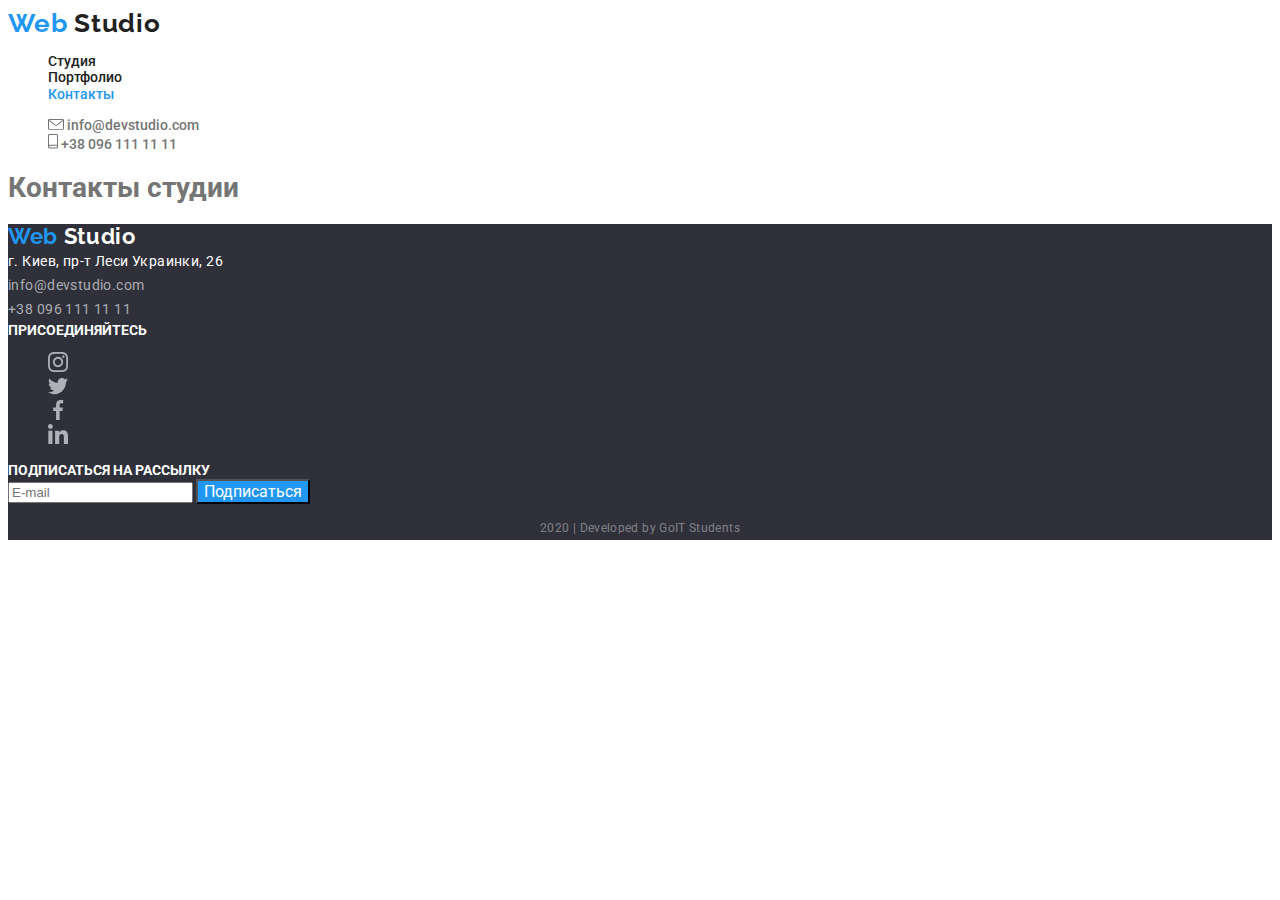
==== contacts.html @ 3feaa358 "Записывает файлы из Дз02" ====
<!DOCTYPE html>
<html lang="ru">
<head>
    <meta charset="UTF-8">
    <meta name="viewport" content="width=device-width, initial-scale=1.0">
    <title>Web Studio</title>
    <link href="https://fonts.googleapis.com/css2?family=Raleway:wght@700&family=Roboto:wght@400;500;700;900&display=swap" rel="stylesheet">
    <link rel="stylesheet" href="./css/main.css">
</head>
<body>
    <header class="page-header">
        <nav>
            <a href="./" class="logo">Web <span class="logo-top">Studio</span> </a>
            <ul class="site-nav">   
                <li><a href="./index.html" class="link">Студия</a></li>
                <li><a href="./portfolio.html" class="link">Портфолио</a></li>
                <li><a href="#" class="link current">Контакты</a></li>
            </ul>
        </nav>

            <ul class="contact-links">
                <li>
                    <a href="mailto:info@devstudio.com" class="mail"><img src="./images/letter.svg" alt="Эл. почта"/>
                info@devstudio.com</a></li>
                <li><a href="tel:+380961111111" class="tel"><img src="./images/phone.svg" alt="Номер тел"/>  
                +38 096 111 11 11</a></li>          
            </ul>

    </header>

    <main>
        <h1>
            Контакты студии
        </h1>
        
    </main>


    <footer class="page-footer">

        <a href="./" class="logo footer">Web <span class="logo-bottom">Studio</span> </a>
        <address class="address">            
            г. Киев, пр-т Леси Украинки, 26 <br>
            <a class="address-link" href="mailto:info@devstudio.com">info@devstudio.com</a> <br>
            <a class="address-link" href="tel:+380961111111">+38 096 111 11 11</a>
        </address>

        <section>
            <b class="join">присоединяйтесь</b>
            <ul>
                <li>
                    <a href="#" class="social-link"><img src="./images/instagram.svg" alt="Инстаграм"></a>
                </li>
                <li>
                    <a href="#" class="social-link"><img src="./images/twitter.svg" alt="Твиттер"></a>
                </li>
                <li>
                    <a href="#" class="social-link"><img src="./images/facebook.svg" alt="Фейсбук"></a>
                </li>
                <li>
                    <a href="#" class="social-link"><img src="./images/linkedin.svg" alt="Линкедин"></a>
                </li>
            </ul>
        </section>

        <section>
            <b class="join">подписаться на рассылку</b>
            <form>
                <input type="email" placeholder="E-mail" name="E-mail" required="">  
                <button class="button" type="submit">Подписаться</button>
            </form>
        </section>

        <p class="copyright">2020 | Developed by GoIT Students </p>
       

    </footer>
</body>
</html>
---- css/main.css ----
/* Цвет основного текста color: #757575; */
/* Цвет вторичного текста color: #212121; */
/* Цвет акцент color: #2196F3; */
/* цвет белый color: #FFFFFF; */
/* вторичный background-color: #E5E5E5; */

:root {
    --primary-text-color: #757575;
    --title-text-color: #212121;
    --accent-color:#2196F3;
    --white-color:#FFFFFF; 
    --secondary-bg-color:#E5E5E5;
    --footer-bg-color:#2F303A;
    --portfolio-bg:#F5F4FA;
 }

  body {
    
    color: var(--primary-text-color);
    background-color: var(--white-color);

    font-family: Roboto, sans-serif;
    font-style: normal;
    font-weight: 500;
    font-size: 14px;
    line-height: 1.2;
}

ul {
    list-style: none;
}
a {
    text-decoration: none;
}

/* Header */

/* .page-header {} */
.logo {
    color: var(--accent-color);
    text-decoration: none;

    font-family: Raleway, sans-serif;
    font-style: normal;
    font-weight: bold;
    font-size: 26px;
    line-height: 1.18;
    letter-spacing: 0.03em;
}
.logo-top {
    color: var(--title-text-color); 
}

/* Site-nav */

/* .site-nav { color: #212121; } */
.site-nav .link {
    color: var(--title-text-color); 
}
.site-nav .link:hover,
.site-nav .link:focus,
.site-nav .link:active {
    color: var(--accent-color);
}
.site-nav .link.current {
    color: var(--accent-color);
}

.contact-links .mail,
.contact-links .tel {
    color: var(--primary-text-color);
}
.contact-links .mail:hover,
.contact-links .mail:focus,
.contact-links .mail:active {
    color: var(--accent-color);
}

.contact-links .tel:hover,
.contact-links .tel:focus,
.contact-links .tel:active {
    color: var(--accent-color);
}


/* Hero */

.hero {
    background-color: var(--secondary-bg-color);
}
.hero-title {
    color:  var(--white-color);

    font-family: Roboto;
    font-style: normal;
    font-size: 44px;
    line-height: 1.2;

    text-align: center;
    text-transform: uppercase;
}
/* Button */

.button {
    color: var(--white-color);
    background-color: var(--accent-color);
    display: inline-block;

    font-family: inherit;
    /* font-style: normal; */
    font-size: 16px;
    /* line-height: 1.2; */

    align-items: center;
    text-align: center;
}

/* Section */

.section-title {
    color: var(--title-text-color);

    font-family: Roboto;
    font-style: normal;
    font-weight: bold;
    font-size: 36px;
    line-height: 1.16;
    text-align: center;
    letter-spacing: 0.03em;
}

/* Features */
.title {
    color: var(--title-text-color);

    font-family: Roboto;
    font-style: normal;
    font-weight: bold;
    font-size: 14px;
    line-height: 1.2;

    text-transform: uppercase;
}
.box:hover {
    background-color: var(--accent-color);

}
/* Team */
.team-title {
    color: var(--title-text-color);

    font-family: Roboto;
    font-style: normal;
    font-weight: 500;
    font-size: 16px;
    line-height: 1.18;
    letter-spacing: 0.03em;

    text-align: center;
}
.team-title.position {
    color: var(--primary-text-color);
    font-weight: normal;
}
.social-link:hover,
.social-link:focus {
     background-color: var(--accent-color);
}


/* Footer */

.page-footer {
    color: var(--white-color);
    background: var(--footer-bg-color);    
}
.logo.footer {
    font-size: 22px;
    line-height: 1.18;
}
.logo-bottom {
    color: var(--white-color);
}

.address {
    text-decoration: none;
    font-family: Roboto;
    font-style: normal;
    font-weight: normal;
    font-size: 14px;
    line-height: 1.71;
    letter-spacing: 0.03em;
}
.address-link {
    color: rgba(255, 255, 255, 0.6);
}
.join {
    font-family: Roboto;
    font-style: normal;
    font-weight: bold;
    font-size: 14px;
    line-height: 1.14;

    text-align: left;
    text-transform: uppercase;
}
.copyright {
    font-family: Roboto;
    font-style: normal;
    font-weight: normal;
    font-size: 12px;
    line-height: 2;

    text-align: center;
    letter-spacing: 0.03em;
   
    color: rgba(255, 255, 255, 0.4);
}

/* Portfolio styles */
.menu-nav .link:hover,
.menu-nav .link:focus,
.menu-nav .link:active {
    color: var(--white-color);
    background-color: var(--accent-color);
}
.button.primary {
    color: var(--title-text-color);
    background-color: var(--portfolio-bg);

    font-size: 16px;
    line-height: 1.6;
    text-align: center;
    letter-spacing: 0.03em;
}
.title.project {
    text-transform: none;

    font-size: 18px;
    line-height: 1.2;
}
.team-title.project {
    color: var(--primary-text-color);

    font-size: 16px;
    line-height: 1.88;

    text-align: Left;
}
.p-txt {
    color: var(--white-color);
    background-color: var(--accent-color);

    font-size: 18px;
    line-height: 1.55;

    letter-spacing: 0.03em;
}
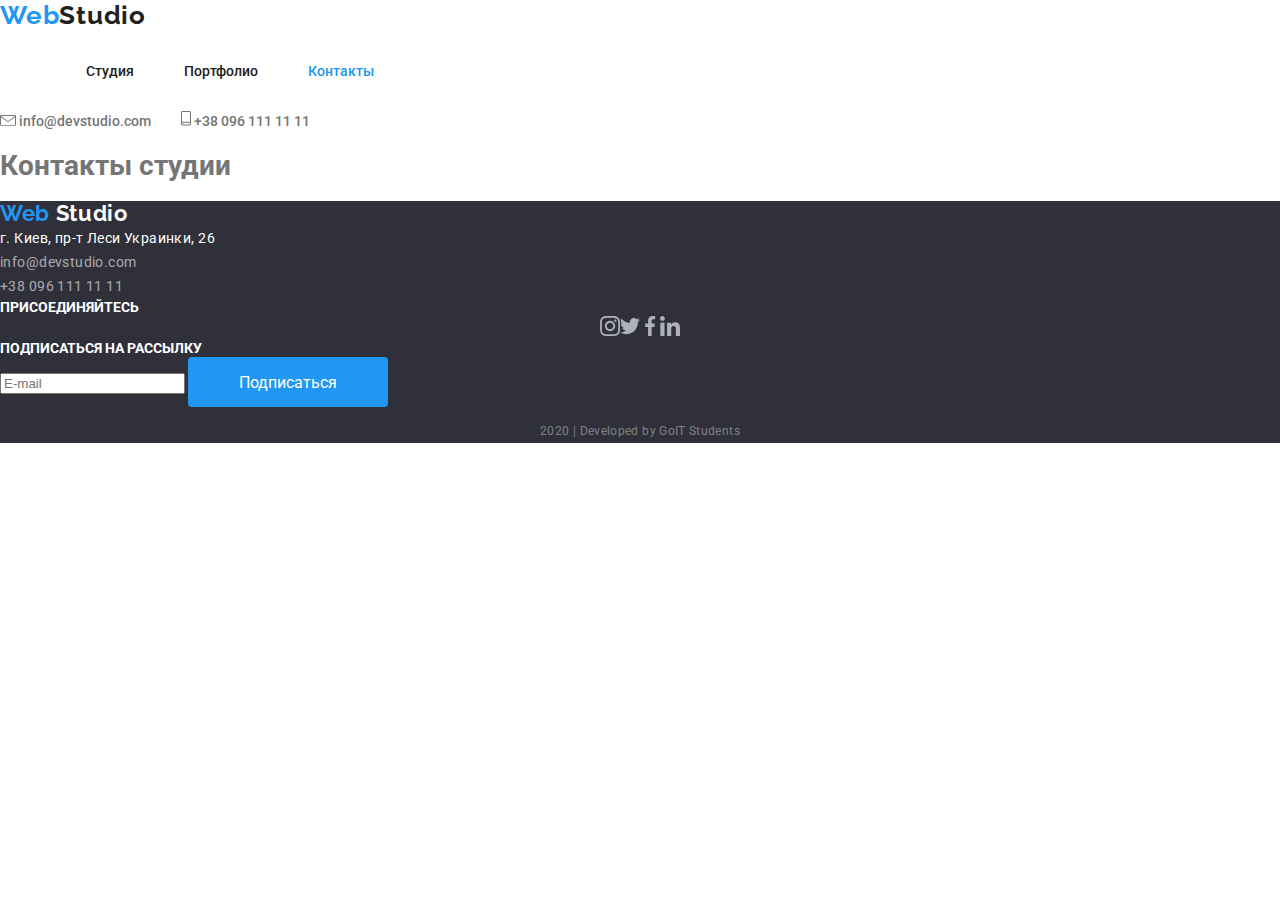
==== commit eb1a49c3: "размечает контейнер" ====
--- a/contacts.html
+++ b/contacts.html
@@ -9,22 +9,25 @@
 </head>
 <body>
     <header class="page-header">
-        <nav>
-            <a href="./" class="logo">Web <span class="logo-top">Studio</span> </a>
+        
+        <nav class="main-container">
+            <a href="./" class="logo">Web<span class="logo-top">Studio</span> </a>
+
             <ul class="site-nav">   
-                <li><a href="./index.html" class="link">Студия</a></li>
-                <li><a href="./portfolio.html" class="link">Портфолио</a></li>
-                <li><a href="#" class="link current">Контакты</a></li>
+                <li class="item"><a href="./index.html" class="link">Студия</a></li>
+                <li class="item"><a href="./portfolio.html" class="link">Портфолио</a></li>
+                <li class="item"><a href="#" class="link current">Контакты</a></li>
             </ul>
+            <ul class="contact-links">
+                <li class="item">
+                    <a href="mailto:info@devstudio.com" class="mail"><img src="./images/letter.svg" alt="Эл. почта"/>
+                info@devstudio.com</a></li>
+                <li class="item"><a href="tel:+380961111111" class="tel"><img src="./images/phone.svg" alt="Номер тел"/>  
+                +38 096 111 11 11</a></li>          
+            </ul>
+
         </nav>
 
-            <ul class="contact-links">
-                <li>
-                    <a href="mailto:info@devstudio.com" class="mail"><img src="./images/letter.svg" alt="Эл. почта"/>
-                info@devstudio.com</a></li>
-                <li><a href="tel:+380961111111" class="tel"><img src="./images/phone.svg" alt="Номер тел"/>  
-                +38 096 111 11 11</a></li>          
-            </ul>
 
     </header>
 
@@ -47,7 +50,7 @@
 
         <section>
             <b class="join">присоединяйтесь</b>
-            <ul>
+            <ul class="social">
                 <li>
                     <a href="#" class="social-link"><img src="./images/instagram.svg" alt="Инстаграм"></a>
                 </li>
--- a/css/main.css
+++ b/css/main.css
@@ -1,3 +1,13 @@
+html {
+    box-sizing: border-box;
+  }
+  
+  *,
+  *::before,
+  *::after {
+    box-sizing: inherit;
+  }
+  
 /* Цвет основного текста color: #757575; */
 /* Цвет вторичного текста color: #212121; */
 /* Цвет акцент color: #2196F3; */
@@ -15,6 +25,8 @@
  }
 
   body {
+
+    margin: 0;
     
     color: var(--primary-text-color);
     background-color: var(--white-color);
@@ -27,16 +39,36 @@
 }
 
 ul {
+    padding: 0;
+    margin: 0;
     list-style: none;
 }
 a {
     text-decoration: none;
 }
 
+/* h1, h2, h3, h4, h5, h6 {
+    margin: 0;
+} */
+
+
 /* Header */
 
-/* .page-header {} */
+.page-header {
+    /* background-color: rgb(213, 230, 230); */
+    /* display: flex; */
+}
+
+.container.main-container {
+    display: flex;
+    align-items: center;
+    padding-top: 0;
+    padding-bottom: 0;
+}
+
 .logo {
+    display: inline-block ;
+
     color: var(--accent-color);
     text-decoration: none;
 
@@ -52,10 +84,21 @@
 }
 
 /* Site-nav */
+.site-nav {
+    display: flex;
+    margin-left: 86px;
+}
+.site-nav .item + .item {
+    margin-left: 50px;
+}
 
 /* .site-nav { color: #212121; } */
 .site-nav .link {
     color: var(--title-text-color); 
+
+    display: block;
+    padding-top: 32px;
+    padding-bottom: 32px;
 }
 .site-nav .link:hover,
 .site-nav .link:focus,
@@ -66,6 +109,16 @@
     color: var(--accent-color);
 }
 
+.contact-links {
+    display: flex;
+    margin-left: auto;
+    align-items: baseline;
+}
+
+.contact-links .item + .item {
+    margin-left: 30px;
+}
+
 .contact-links .mail,
 .contact-links .tel {
     color: var(--primary-text-color);
@@ -87,29 +140,56 @@
 
 .hero {
     background-color: var(--secondary-bg-color);
+    text-align: center;
+    padding-top: 200px;
+    padding-bottom: 200px;
 }
 .hero-title {
+    margin-top: 0;
+    margin-bottom: 46px;
+   
     color:  var(--white-color);
 
     font-family: Roboto;
     font-style: normal;
     font-size: 44px;
     line-height: 1.2;
-
-    text-align: center;
     text-transform: uppercase;
 }
+/* Container */
+
+.container {
+    
+    width: 1230px;
+    padding-right: 15px;
+    padding-left: 15px;
+    padding-top: 94px;
+    padding-bottom: 94px;
+    margin: 0 auto;
+    outline: 2px solid teal;
+}
 /* Button */
 
 .button {
+    
+    display: inline-block;
+    min-width: 200px;
+    height: 50px;
+    padding: 10px 32px;
+    border-radius: 4px;
+    border: 1px solid transparent;
+    margin-left: auto;
+    margin-right: auto;
+
     color: var(--white-color);
     background-color: var(--accent-color);
-    display: inline-block;
+    
+    
 
     font-family: inherit;
     /* font-style: normal; */
     font-size: 16px;
-    /* line-height: 1.2; */
+    line-height: 1.88;
 
     align-items: center;
     text-align: center;
@@ -117,7 +197,12 @@
 
 /* Section */
 
+
 .section-title {
+       
+    margin-top: 0;
+    margin-bottom: 50px;
+    
     color: var(--title-text-color);
 
     font-family: Roboto;
@@ -130,7 +215,19 @@
 }
 
 /* Features */
+
+.container.features {
+    padding-bottom: 0;
+}
+.feature-list {
+    display: flex;
+}
+
 .title {
+
+    margin-top: 0;
+    margin-bottom: 0;
+
     color: var(--title-text-color);
 
     font-family: Roboto;
@@ -138,14 +235,46 @@
     font-weight: bold;
     font-size: 14px;
     line-height: 1.2;
-
     text-transform: uppercase;
+    text-align: center;
+}
+.box {
+    display: block;
+    text-align: center;
 }
 .box:hover {
     background-color: var(--accent-color);
 
 }
+.feature-list p {
+    margin-top: 0;
+    margin-bottom: 0;
+
+}
+.feature-list .item + .item {
+    margin-left: 30px;
+}
+/* Work */
+.work-list {
+    display: flex;
+}
+.work-list .item + .item {
+    margin-left: 30px;
+}
 /* Team */
+
+.section.team {
+    background-color: var(--portfolio-bg);
+}
+
+.team-list {
+    display: flex;
+}
+.social {
+    display: flex;
+    justify-content: center;
+}
+
 .team-title {
     color: var(--title-text-color);
 
@@ -166,9 +295,27 @@
 .social-link:focus {
      background-color: var(--accent-color);
 }
+.team-list .item + .item {
+    margin-left: 30px;
+}
+.social .item + .item {
+    margin-left: 30px;
+}
+
+/* Clients */
+.clients-list {
+    display: flex;
+    justify-content: space-around;
+}
 
 
 /* Footer */
+.container.footer {
+    display: flex;
+    align-items: center;
+    padding-top: 0;
+    padding-bottom: 0;
+}
 
 .page-footer {
     color: var(--white-color);
@@ -233,6 +380,10 @@
     text-align: center;
     letter-spacing: 0.03em;
 }
+.menu-nav {
+    display: flex;
+}
+
 .title.project {
     text-transform: none;
 
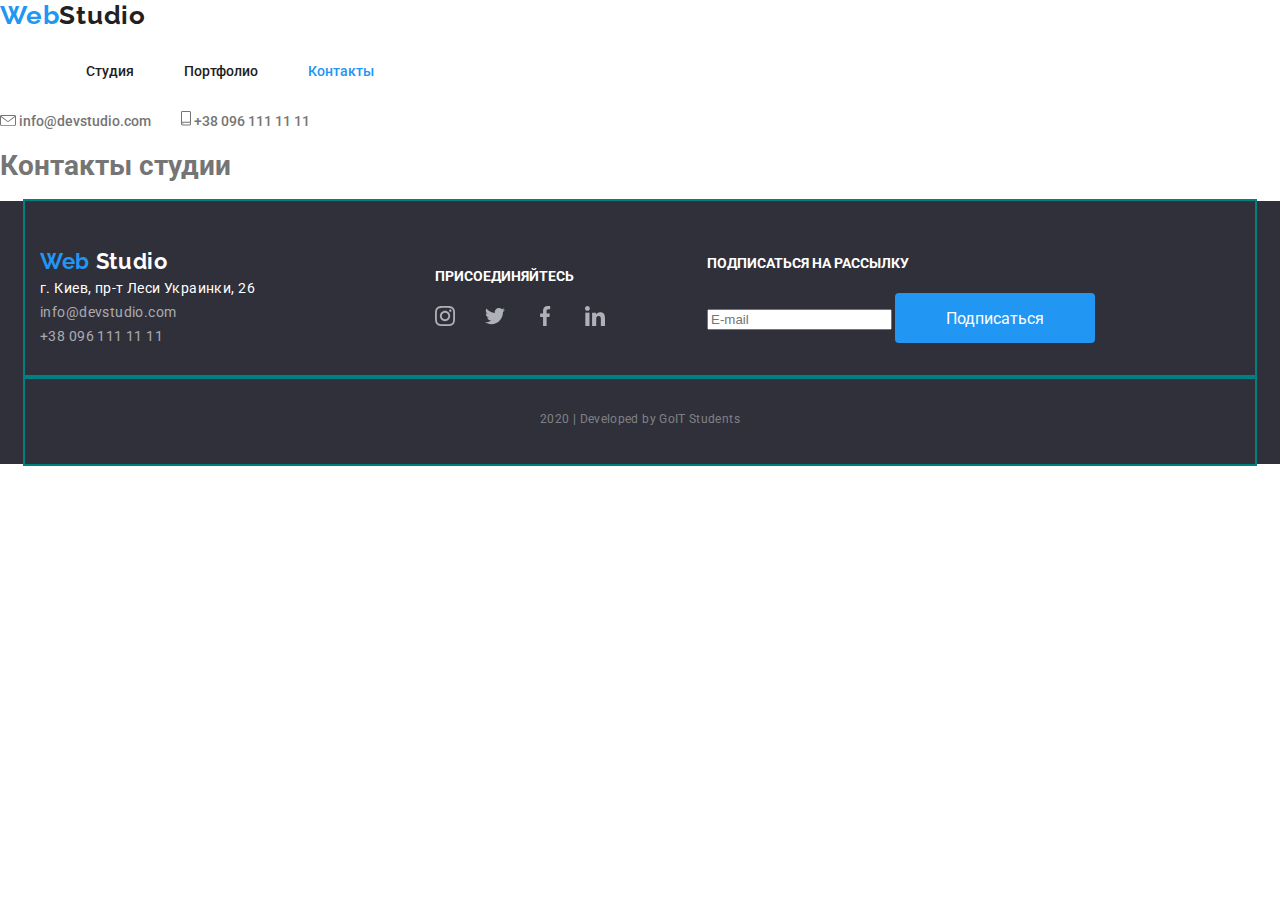
==== commit c0fbfc14: "размечает футер" ====
--- a/contacts.html
+++ b/contacts.html
@@ -41,41 +41,46 @@
 
     <footer class="page-footer">
 
-        <a href="./" class="logo footer">Web <span class="logo-bottom">Studio</span> </a>
-        <address class="address">            
-            г. Киев, пр-т Леси Украинки, 26 <br>
-            <a class="address-link" href="mailto:info@devstudio.com">info@devstudio.com</a> <br>
-            <a class="address-link" href="tel:+380961111111">+38 096 111 11 11</a>
-        </address>
+        <div class="container footer">
+           <address class="address">   
+               <a href="./" class="logo footer">Web <span class="logo-bottom">Studio</span> </a> <br>
+               г. Киев, пр-т Леси Украинки, 26 <br>
+               <a class="address-link" href="mailto:info@devstudio.com">info@devstudio.com</a> <br>
+               <a class="address-link" href="tel:+380961111111">+38 096 111 11 11</a>
+           </address>
+   
+           <section>
+               <b class="join">присоединяйтесь</b>
+               <ul class="social">
+                   <li class="item">
+                       <a href="#" class="social-link"><img src="./images/instagram.svg" alt="Инстаграм"></a>
+                   </li>
+                   <li class="item">
+                       <a href="#" class="social-link"><img src="./images/twitter.svg" alt="Твиттер"></a>
+                   </li>
+                   <li class="item">
+                       <a href="#" class="social-link"><img src="./images/facebook.svg" alt="Фейсбук"></a>
+                   </li>
+                   <li class="item">
+                       <a href="#" class="social-link"><img src="./images/linkedin.svg" alt="Линкедин"></a>
+                   </li>
+               </ul>
+           </section>
+   
+           <section class="mailing">
+               <b class="join">подписаться на рассылку</b>
+               <form>
+                   <input type="email" placeholder="E-mail" name="E-mail" required="">  
+                   <button class="button" type="submit">Подписаться</button>
+               </form>
+           </section>
+   
+        </div>   
 
-        <section>
-            <b class="join">присоединяйтесь</b>
-            <ul class="social">
-                <li>
-                    <a href="#" class="social-link"><img src="./images/instagram.svg" alt="Инстаграм"></a>
-                </li>
-                <li>
-                    <a href="#" class="social-link"><img src="./images/twitter.svg" alt="Твиттер"></a>
-                </li>
-                <li>
-                    <a href="#" class="social-link"><img src="./images/facebook.svg" alt="Фейсбук"></a>
-                </li>
-                <li>
-                    <a href="#" class="social-link"><img src="./images/linkedin.svg" alt="Линкедин"></a>
-                </li>
-            </ul>
-        </section>
+        <div class="container copy">
+           <p class="copyright">2020 | Developed by GoIT Students </p>
+        </div>
 
-        <section>
-            <b class="join">подписаться на рассылку</b>
-            <form>
-                <input type="email" placeholder="E-mail" name="E-mail" required="">  
-                <button class="button" type="submit">Подписаться</button>
-            </form>
-        </section>
-
-        <p class="copyright">2020 | Developed by GoIT Students </p>
-       
 
     </footer>
 </body>
--- a/css/main.css
+++ b/css/main.css
@@ -313,8 +313,8 @@
 .container.footer {
     display: flex;
     align-items: center;
-    padding-top: 0;
-    padding-bottom: 0;
+    padding-top: 48px;
+    padding-bottom: 28px;
 }
 
 .page-footer {
@@ -330,6 +330,8 @@
 }
 
 .address {
+
+    margin-right: 180px;
     text-decoration: none;
     font-family: Roboto;
     font-style: normal;
@@ -342,6 +344,10 @@
     color: rgba(255, 255, 255, 0.6);
 }
 .join {
+    
+    display: block;
+    margin-bottom: 21px;
+
     font-family: Roboto;
     font-style: normal;
     font-weight: bold;
@@ -351,7 +357,17 @@
     text-align: left;
     text-transform: uppercase;
 }
+.mailing {
+    margin-left: 102px;
+}
+
+.container.copy {
+    padding-top: 18px;
+    padding-bottom: 21px;
+}
 .copyright {
+    /* display: block; */
+  
     font-family: Roboto;
     font-style: normal;
     font-weight: normal;
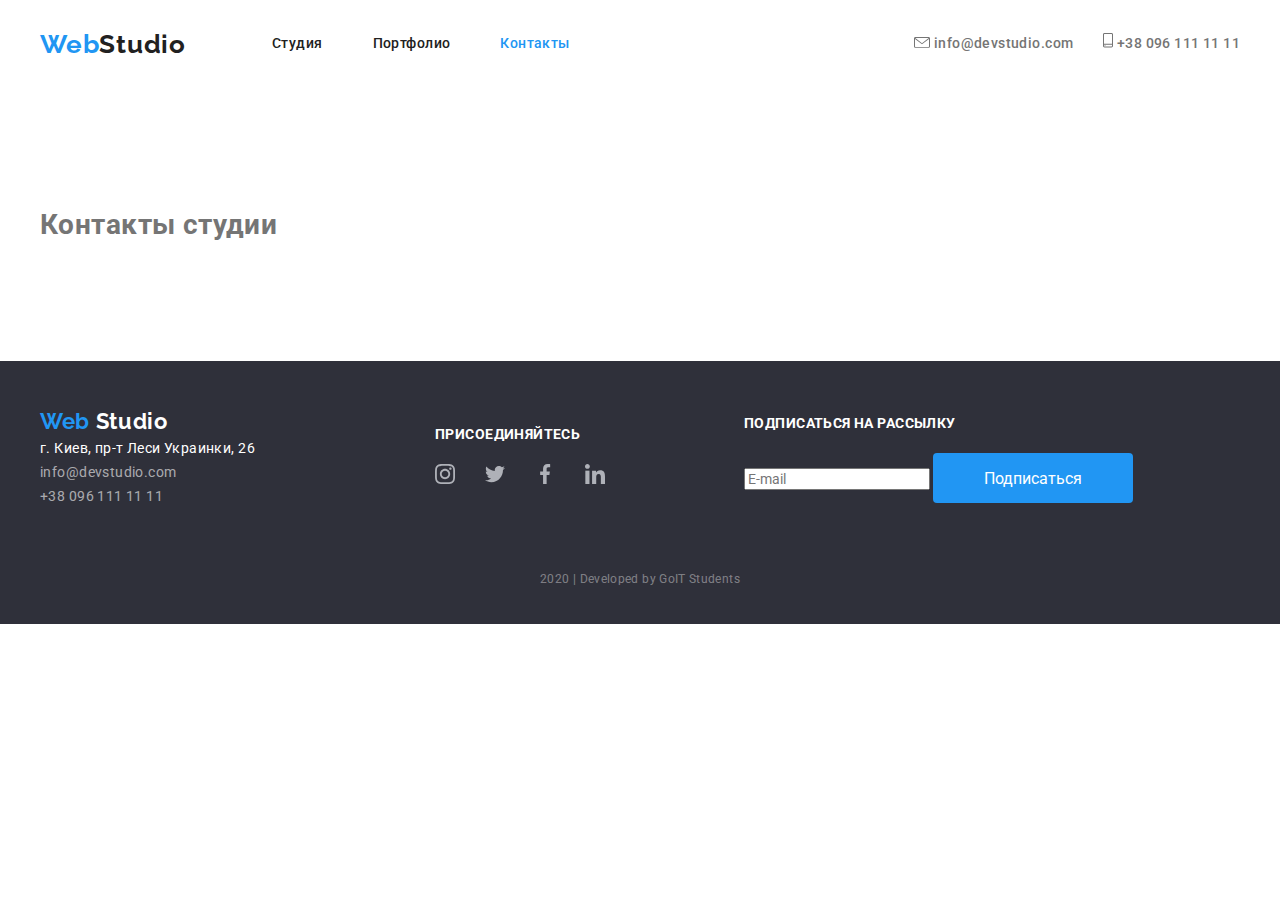
==== commit 8ea1122f: "исправления в контакты" ====
--- a/contacts.html
+++ b/contacts.html
@@ -5,12 +5,13 @@
     <meta name="viewport" content="width=device-width, initial-scale=1.0">
     <title>Web Studio</title>
     <link href="https://fonts.googleapis.com/css2?family=Raleway:wght@700&family=Roboto:wght@400;500;700;900&display=swap" rel="stylesheet">
+    <link rel="stylesheet" href="https://cdnjs.cloudflare.com/ajax/libs/modern-normalize/0.6.0/modern-normalize.min.css">
     <link rel="stylesheet" href="./css/main.css">
 </head>
 <body>
     <header class="page-header">
         
-        <nav class="main-container">
+        <nav class="container main-container">
             <a href="./" class="logo">Web<span class="logo-top">Studio</span> </a>
 
             <ul class="site-nav">   
@@ -32,9 +33,13 @@
     </header>
 
     <main>
-        <h1>
-            Контакты студии
-        </h1>
+
+        <div class="container">
+            <h1>
+                Контакты студии
+            </h1>
+        </div>
+
         
     </main>
 
--- a/css/main.css
+++ b/css/main.css
@@ -22,6 +22,8 @@
     --secondary-bg-color:#E5E5E5;
     --footer-bg-color:#2F303A;
     --portfolio-bg:#F5F4FA;
+    --border-color:#AFB1B8;
+    --border-color-second:#EEEEEE;
  }
 
   body {
@@ -35,12 +37,14 @@
     font-style: normal;
     font-weight: 500;
     font-size: 14px;
-    line-height: 1.2;
+    line-height: 1.71;
+    letter-spacing: 0.03em;
 }
 
 ul {
     padding: 0;
-    margin: 0;
+    margin-top: 0;
+    margin-bottom: 0;
     list-style: none;
 }
 a {
@@ -166,7 +170,7 @@
     padding-top: 94px;
     padding-bottom: 94px;
     margin: 0 auto;
-    outline: 2px solid teal;
+    /* outline: 2px solid teal; */
 }
 /* Button */
 
@@ -240,12 +244,25 @@
 }
 .box {
     display: block;
-    text-align: center;
+    width: 278px;
+    height: 120px;
+    align-items: center;
+    padding-top: 25px;
+    padding-bottom: 25px;
+    margin-bottom: 30px;
+
+    background-color: var(--portfolio-bg);
 }
 .box:hover {
     background-color: var(--accent-color);
 
 }
+.box-icon {
+    display: block;
+    margin-right: auto;
+    margin-left: auto;
+}
+
 .feature-list p {
     margin-top: 0;
     margin-bottom: 0;
@@ -254,6 +271,13 @@
 .feature-list .item + .item {
     margin-left: 30px;
 }
+.txt {
+    display: block;
+    width: 278px;
+    height: 75px;
+    margin-top: 10px;
+}
+
 /* Work */
 .work-list {
     display: flex;
@@ -261,6 +285,7 @@
 .work-list .item + .item {
     margin-left: 30px;
 }
+
 /* Team */
 
 .section.team {
@@ -270,9 +295,16 @@
 .team-list {
     display: flex;
 }
+
 .social {
     display: flex;
-    justify-content: center;
+    width: 207px;
+    /* height: 44px; */
+    /* padding-top: 12px;
+    padding-bottom: 12px; */
+    /* justify-content: center; */
+    margin-left: auto;
+    margin-right: auto;
 }
 
 .team-title {
@@ -307,7 +339,26 @@
     display: flex;
     justify-content: space-around;
 }
-
+.client {
+    display: block;
+    width: 175px;
+    height: 90px;
+    padding-top: 20px;
+    /* align-items: center; */
+    margin-bottom: 30px;
+
+    border: 1px solid var(--border-color);
+    border-radius: 4px;
+}
+.client:hover {
+    border-color: var(--accent-color);
+    color: var(--accent-color);
+}
+.client-logo {
+    display: block;
+    margin-right: auto;
+    margin-left: auto;
+}
 
 /* Footer */
 .container.footer {
@@ -316,6 +367,10 @@
     padding-top: 48px;
     padding-bottom: 28px;
 }
+.net-footer {
+    width: 207px;
+    height: 81px;
+}
 
 .page-footer {
     color: var(--white-color);
@@ -381,6 +436,16 @@
 }
 
 /* Portfolio styles */
+
+.container.filtr {
+    padding-top: 94px;
+    padding-bottom: 50px;
+}
+.container.projects {
+    /* padding-right: 0;
+    padding-left: 0; */
+}
+
 .menu-nav .link:hover,
 .menu-nav .link:focus,
 .menu-nav .link:active {
@@ -391,28 +456,63 @@
     color: var(--title-text-color);
     background-color: var(--portfolio-bg);
 
+    font-weight: 500;
     font-size: 16px;
-    line-height: 1.6;
-    text-align: center;
-    letter-spacing: 0.03em;
+    line-height: 1.63;
+    text-align: center;
+    letter-spacing: 0.03em;
+}
+.filtr {
+    min-width: 30px;
+    height: 38px;
+    padding: 6px 22px;
 }
 .menu-nav {
     display: flex;
-}
-
+    justify-content: center;
+}
+.menu-nav .item + .item {
+    margin-left: 8px;
+}
+.projects-list {
+    display: flex;
+    flex-wrap: wrap;
+}
+
+
+.projects-list >.item {
+    width: 380px;
+    border: 1px solid var(--border-color-second);
+    box-shadow: 1px 4px 6px rgba(0, 0, 0, 0.16), 0px 4px 4px rgba(0, 0, 0, 0.06), 0px 1px 1px rgba(0, 0, 0, 0.12);
+    border-radius: 5px;
+    margin-right: 30px;
+    margin-bottom: 30px;
+}
+.projects-list >.item:nth-child(3n) {
+    margin-right: 0;
+}
+.projects-list >.item:nth-last-child(-n + 3) {
+    margin-bottom: 0;
+}
+.profile {
+    margin-left: 24px;
+
+   
+}
 .title.project {
+   
     text-transform: none;
-
     font-size: 18px;
     line-height: 1.2;
+    text-align: left;
 }
 .team-title.project {
+
     color: var(--primary-text-color);
 
     font-size: 16px;
     line-height: 1.88;
-
-    text-align: Left;
+    text-align: left;
 }
 .p-txt {
     color: var(--white-color);
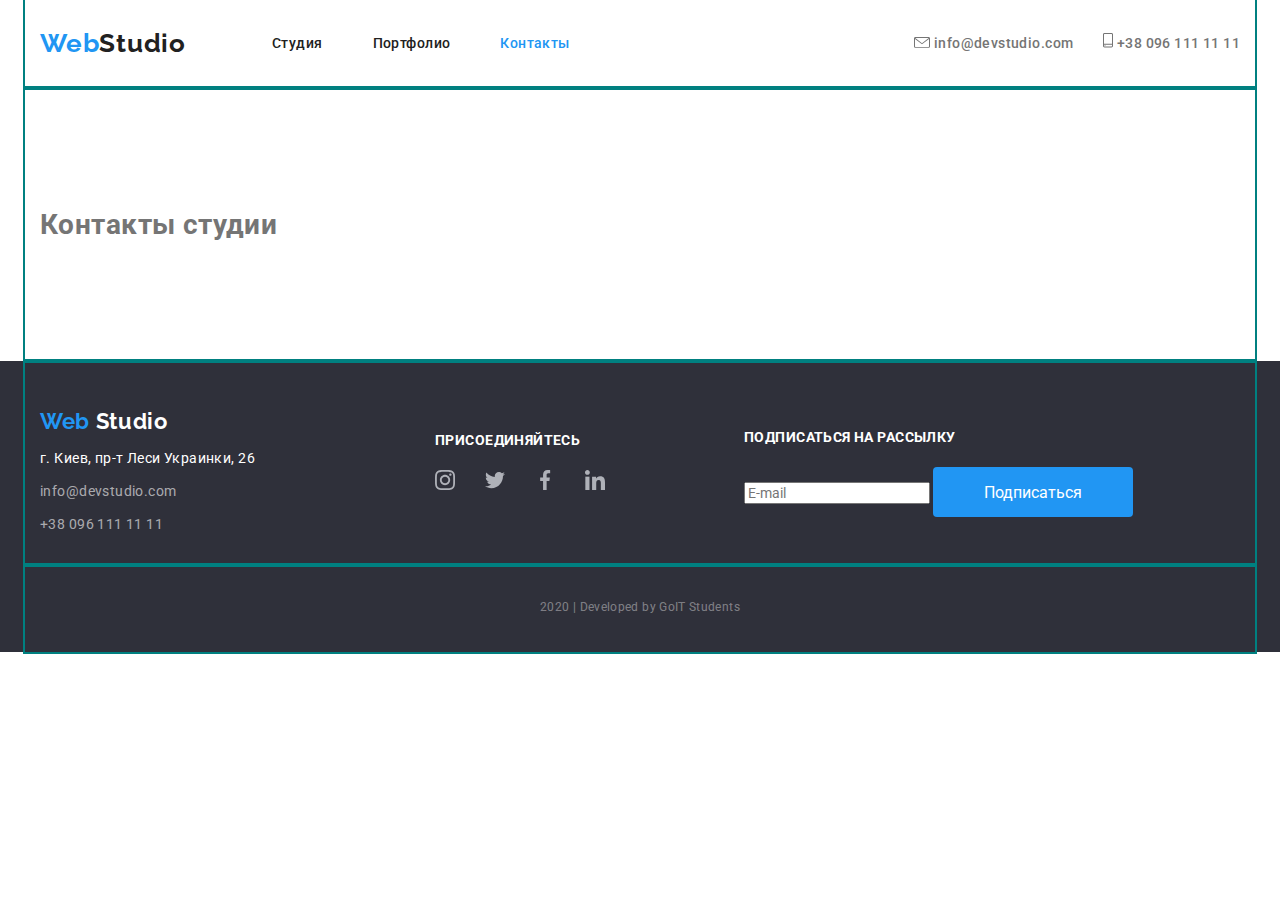
==== commit dcaed791: "вносит правки в портфолио" ====
--- a/contacts.html
+++ b/contacts.html
@@ -9,11 +9,14 @@
     <link rel="stylesheet" href="./css/main.css">
 </head>
 <body>
+   
     <header class="page-header">
         
         <nav class="container main-container">
-            <a href="./" class="logo">Web<span class="logo-top">Studio</span> </a>
-
+            <div class="logotype">
+                <a href="./" class="logo">Web<span class="logo-top">Studio</span> </a>
+            </div>
+                
             <ul class="site-nav">   
                 <li class="item"><a href="./index.html" class="link">Студия</a></li>
                 <li class="item"><a href="./portfolio.html" class="link">Портфолио</a></li>
@@ -47,45 +50,46 @@
     <footer class="page-footer">
 
         <div class="container footer">
-           <address class="address">   
-               <a href="./" class="logo footer">Web <span class="logo-bottom">Studio</span> </a> <br>
-               г. Киев, пр-т Леси Украинки, 26 <br>
-               <a class="address-link" href="mailto:info@devstudio.com">info@devstudio.com</a> <br>
-               <a class="address-link" href="tel:+380961111111">+38 096 111 11 11</a>
-           </address>
-   
-           <section>
-               <b class="join">присоединяйтесь</b>
-               <ul class="social">
-                   <li class="item">
-                       <a href="#" class="social-link"><img src="./images/instagram.svg" alt="Инстаграм"></a>
-                   </li>
-                   <li class="item">
-                       <a href="#" class="social-link"><img src="./images/twitter.svg" alt="Твиттер"></a>
-                   </li>
-                   <li class="item">
-                       <a href="#" class="social-link"><img src="./images/facebook.svg" alt="Фейсбук"></a>
-                   </li>
-                   <li class="item">
-                       <a href="#" class="social-link"><img src="./images/linkedin.svg" alt="Линкедин"></a>
-                   </li>
-               </ul>
-           </section>
-   
-           <section class="mailing">
-               <b class="join">подписаться на рассылку</b>
-               <form>
-                   <input type="email" placeholder="E-mail" name="E-mail" required="">  
-                   <button class="button" type="submit">Подписаться</button>
-               </form>
-           </section>
-   
+                    <address class="address">   
+                        <div class="logotype footer">
+                            <a href="./" class="logo footer">Web <span class="logo-bottom">Studio</span></a> 
+                        </div>
+                        <p>г. Киев, пр-т Леси Украинки, 26</p> 
+                        <a class="address-link" href="mailto:info@devstudio.com">info@devstudio.com</a> <br>
+                        <a class="address-link" href="tel:+380961111111">+38 096 111 11 11</a>
+                    </address>
+        
+                <section class="net-footer">
+                    <b class="join">присоединяйтесь</b>
+                    <ul class="social">
+                        <li class="item">
+                            <a href="#" class="social-link"><img src="./images/instagram.svg" alt="Инстаграм"></a>
+                        </li>
+                        <li class="item">
+                            <a href="#" class="social-link"><img src="./images/twitter.svg" alt="Твиттер"></a>
+                        </li>
+                        <li class="item">
+                            <a href="#" class="social-link"><img src="./images/facebook.svg" alt="Фейсбук"></a>
+                        </li>
+                        <li class="item">
+                            <a href="#" class="social-link"><img src="./images/linkedin.svg" alt="Линкедин"></a>
+                        </li>
+                    </ul>
+                </section>
+
+                <section class="mailing">
+                    <b class="join">подписаться на рассылку</b>
+                    <form>
+                        <input type="email" placeholder="E-mail" name="E-mail" required="">  
+                        <button class="button" type="submit">Подписаться</button>
+                    </form>
+                </section>
+        
         </div>   
 
-        <div class="container copy">
-           <p class="copyright">2020 | Developed by GoIT Students </p>
-        </div>
-
+             <div class="container copy">
+                <p class="copyright">2020 | Developed by GoIT Students </p>
+            </div>
 
     </footer>
 </body>
--- a/css/main.css
+++ b/css/main.css
@@ -69,7 +69,10 @@
     padding-top: 0;
     padding-bottom: 0;
 }
-
+.logotype {
+    display: block;
+    margin-right: 86px;
+}
 .logo {
     display: inline-block ;
 
@@ -90,10 +93,10 @@
 /* Site-nav */
 .site-nav {
     display: flex;
-    margin-left: 86px;
-}
-.site-nav .item + .item {
-    margin-left: 50px;
+    /* margin-left: 86px; */
+}
+.site-nav .item:not(:last-child) {
+    margin-right: 50px;
 }
 
 /* .site-nav { color: #212121; } */
@@ -119,8 +122,8 @@
     align-items: baseline;
 }
 
-.contact-links .item + .item {
-    margin-left: 30px;
+.contact-links .item:not(:last-child) {
+    margin-right: 30px;
 }
 
 .contact-links .mail,
@@ -170,7 +173,7 @@
     padding-top: 94px;
     padding-bottom: 94px;
     margin: 0 auto;
-    /* outline: 2px solid teal; */
+    outline: 2px solid teal;
 }
 /* Button */
 
@@ -264,26 +267,35 @@
 }
 
 .feature-list p {
-    margin-top: 0;
-    margin-bottom: 0;
-
-}
-.feature-list .item + .item {
-    margin-left: 30px;
-}
-.txt {
-    display: block;
     width: 278px;
     height: 75px;
     margin-top: 10px;
+    margin-bottom: 0;
+
+}
+.feature-list .item:not(:last-child) {
+    margin-right: 30px;
 }
 
 /* Work */
 .work-list {
     display: flex;
 }
-.work-list .item + .item {
-    margin-left: 30px;
+.work-list .item:not(:last-child) {
+    margin-right: 30px;
+}
+
+.work-list .title {
+
+    color: var(--white-color);
+    background-color: rgba(47, 48, 58, 0.8);
+    border-radius: 0px 0px 4px 4px;
+    padding-top: 27px;
+    padding-bottom: 27px;
+
+    font-weight: bold;
+    line-height: 1.14;
+    letter-spacing: 0.03em;
 }
 
 /* Team */
@@ -308,6 +320,10 @@
 }
 
 .team-title {
+
+    margin-top: 30px;
+    margin-bottom: 10px;
+
     color: var(--title-text-color);
 
     font-family: Roboto;
@@ -316,22 +332,26 @@
     font-size: 16px;
     line-height: 1.18;
     letter-spacing: 0.03em;
-
     text-align: center;
 }
 .team-title.position {
+
+    margin-top: 0;
+    margin-bottom: 16px;
+
     color: var(--primary-text-color);
+
     font-weight: normal;
 }
 .social-link:hover,
 .social-link:focus {
      background-color: var(--accent-color);
 }
-.team-list .item + .item {
-    margin-left: 30px;
-}
-.social .item + .item {
-    margin-left: 30px;
+.team-list .item:not(:last-child) {
+    margin-right: 30px;
+}
+.social .item:not(:last-child) {
+    margin-right: 30px;
 }
 
 /* Clients */
@@ -345,7 +365,7 @@
     height: 90px;
     padding-top: 20px;
     /* align-items: center; */
-    margin-bottom: 30px;
+    /* margin-bottom: 30px; */
 
     border: 1px solid var(--border-color);
     border-radius: 4px;
@@ -366,6 +386,22 @@
     align-items: center;
     padding-top: 48px;
     padding-bottom: 28px;
+}
+.logotype.footer {
+    margin-bottom: 10px;
+}
+
+.address > p {
+    margin-top: 0;
+    margin-bottom: 9px;
+}
+
+.address-link {
+    display: inline-block;
+}
+
+.address .address-link:not(:last-child) {
+    margin-bottom: 9px;
 }
 .net-footer {
     width: 207px;
@@ -464,15 +500,14 @@
 }
 .filtr {
     min-width: 30px;
-    height: 38px;
     padding: 6px 22px;
 }
 .menu-nav {
     display: flex;
     justify-content: center;
 }
-.menu-nav .item + .item {
-    margin-left: 8px;
+.menu-nav .item:not(:last-child) {
+    margin-right: 8px;
 }
 .projects-list {
     display: flex;
@@ -487,6 +522,7 @@
     border-radius: 5px;
     margin-right: 30px;
     margin-bottom: 30px;
+    padding-bottom: 20px;
 }
 .projects-list >.item:nth-child(3n) {
     margin-right: 0;
@@ -500,7 +536,10 @@
    
 }
 .title.project {
-   
+
+    margin-top: 20px;
+    margin-bottom: 4px;
+
     text-transform: none;
     font-size: 18px;
     line-height: 1.2;
@@ -508,6 +547,9 @@
 }
 .team-title.project {
 
+    margin-top: 0;
+    margin-bottom: 0;
+
     color: var(--primary-text-color);
 
     font-size: 16px;
